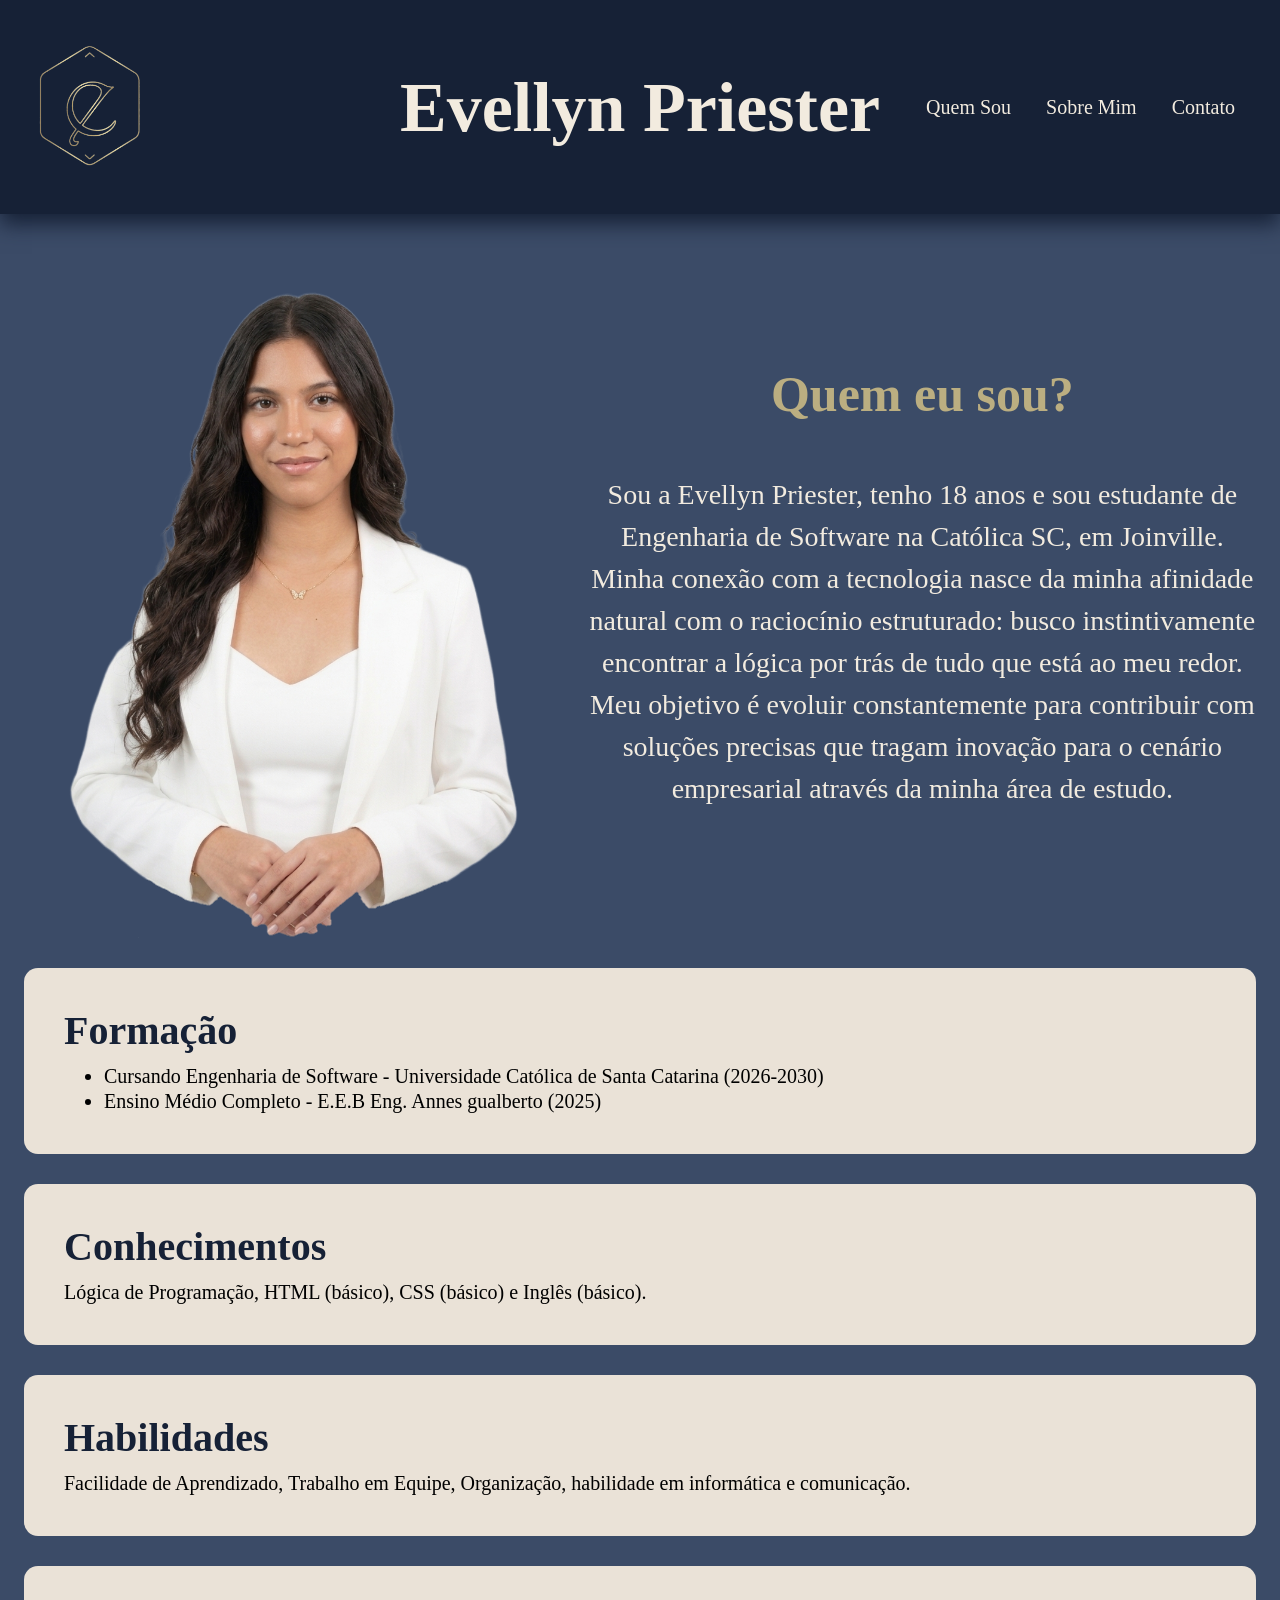
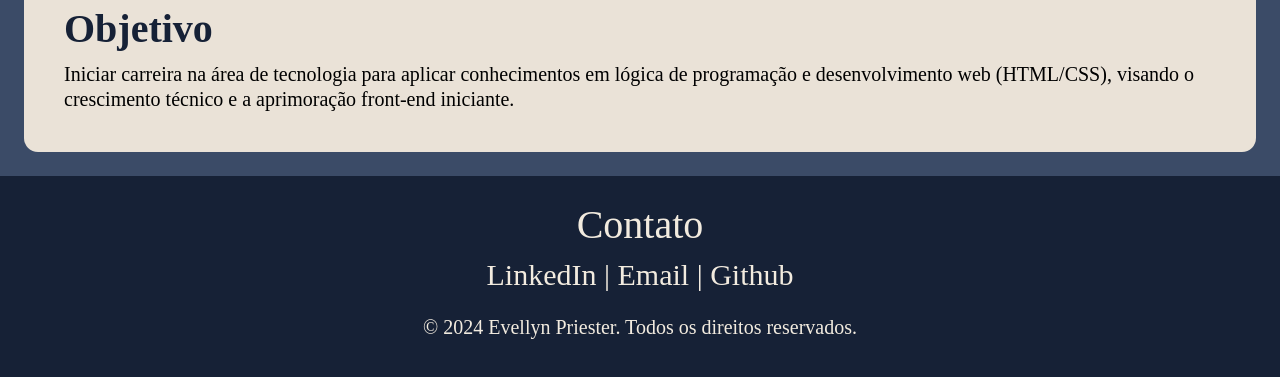
==== index.html @ 5fe98985 "Rename pagina.html to index.html" ====
<!DOCTYPE html>
<html lang="en">

<head>
    <meta charset="UTF-8">
    <meta name="viewport" content="width=device-width, initial-scale=1.0">
    <title>Evellyn Priester</title>
    <link rel="stylesheet" href="stylepage.css">
</head>

<body>

    <!--HEADER-->
    <header>
        <div class="logo_header">
            <img src="logo.png" alt="Logo">
        </div>
        <h1>
            Evellyn Priester
        </h1>
        <nav>
            <ul>
                <li><a href="#quem_sou">Quem Sou</a></li>
                <li><a href="#sobre_mim">Sobre Mim</a></li>
                <li><a href="#contato">Contato</a></li>
            </ul>
        </nav>
    </header>

    <!--Container-->
    <div class="container">

        <!--BODY-->
        <section class="biografia" id="quem_sou">
            <img src="profile.png" alt="Foto de perfil">
            <div class="bio_texto">
                <h2 class="titulo_bio">
                    Quem eu sou?
                </h2>
                <p class="paragrafo_bio">
                    Sou a Evellyn Priester, tenho 18 anos e sou estudante de Engenharia de Software na Católica SC, em
                    Joinville. Minha conexão com a tecnologia nasce da minha afinidade natural com o raciocínio
                    estruturado:
                    busco instintivamente encontrar a lógica por trás de tudo que está ao meu redor. Meu objetivo é
                    evoluir
                    constantemente para contribuir com soluções precisas que tragam inovação para o cenário
                    empresarial através da minha área de estudo.
                </p>
            </div>
        </section>

        <section class="card_1" id="sobre_mim">
            <h2>
                Formação
            </h2>
            <ul>
                <li>Cursando Engenharia de Software - Universidade Católica de Santa Catarina (2026-2030)</li>
                <li>Ensino Médio Completo - E.E.B Eng. Annes gualberto (2025)</li>
            </ul>
        </section>

        <section class="card_2">
            <h2>
                Conhecimentos
            </h2>
            <p>
                Lógica de Programação, HTML (básico), CSS (básico) e Inglês (básico).
            </p>
        </section>

        <section class="card_3">
            <h2>
                Habilidades
            </h2>
            <p>
                Facilidade de Aprendizado, Trabalho em Equipe, Organização, habilidade em informática e comunicação.
            </p>
        </section>

        <section class="card_4">
            <h2>
                Objetivo
            </h2>
            <p>
                Iniciar carreira na área de tecnologia para aplicar conhecimentos em lógica de
                programação e desenvolvimento web (HTML/CSS), visando o crescimento técnico e a aprimoração front-end
                iniciante.
            </p>
        </section>
    </div>
    <!--FOOTER-->
    <footer>
        <div id="contato" class="contato">
            <p>
                Contato
            </p>
        </div>
        <div class="links">
            <p>
                <a href="https://www.linkedin.com/in/evellyn-priester" target="_blank">LinkedIn</a> |
                <a href="mailto:priesterevellyn@gmail.com" target="_blank">Email</a> |
                <a href="https://github.com/evellynpri" target="_blank">Github</a>
            </p>
        </div>
        <div class="direitos">
            <p>© 2024 Evellyn Priester. Todos os direitos reservados.</p>
        </div>
    </footer>
    
</body>

</html>
---- stylepage.css ----
body {
    margin: 0 auto;
    padding: 0;
    background: #3b4b67;
}

header {
    display: flex;
    align-items: center;
    justify-content: space-between;
    padding: 30px;
    text-align: center;
    background-color: #162136;
    box-shadow: 0px 10px 20px #162136;
}

nav ul {
    display: flex;
    gap: 5px;
    list-style: none;
    padding: 0;
    margin: 0;
}

nav ul li {
    margin: 0 15px;
}

nav ul li a {
    color: #f2ebdf;
    text-decoration: none;
    font-size: 20px;
}

.logo_header img {
    height: 150px;
}

header h1 {
    position: absolute;
    left: 50%;
    transform: translateX(-50%);
    margin: 0px;
    color: #f2ebdf;
    font-size: 70px;
    line-height: 1.5;
    font-family: perpetua, serif;
}

.container {
    max-width: 1700px;
    margin: 0 auto;
    padding: 24px;
}

.biografia {
    display: flex;
    align-items: center;
    gap: 20px;
}

.biografia img {
    height: 700px;
}

.titulo_bio {
    margin: 0 0 6px;
    color: #bbae81;
    font-size: 50px;
    line-height: 1.15;
    font-family: perpetua, serif;
    text-align: center;
}

.paragrafo_bio {
    padding-top: 45px;
    margin: 0 auto;
    color: #f2ebdf;
    font-size: 28px;
    max-width: 80ch;
    text-align: center;
    line-height: 1.5;
}

h2 {
    margin: 0 0 6px;
    color: #162136;
    font-size: 40px;
    line-height: 1.15;
    font-family: perpetua, serif;
}

.card_1,
.card_2,
.card_3,
.card_4 {
    background: #eae2d7;
    border-radius: 14px;
    padding: 40px;
    margin-top: 30px;
}

.card_1 p,
.card_1 ul,
.card_2 p,
.card_3 p,
.card_4 p {
    margin: 0;
    color: black;
    font-size: 20px;
    line-height: 1.25;
    margin-top: 10px;
}

footer {
    display: flex;
    align-items: center;
    padding: 35px;
    flex-direction: column;
    text-align: center;
    background-color: #162136;
}

.contato {
    margin: -50px;
    color: #f2ebdf;
    font-size: 40px;
    font-family: perpetua, serif;
}

.links {
    margin: -10px;
    color: #f2ebdf;
    font-size: 30px;
    font-family: perpetua, serif;
}

footer p a {
    color: #f2ebdf;
    text-decoration: none;
    size: 20px;
}

.direitos {
    margin: -20px;
    color: #f2ebdf;
    font-size: 20px;
    line-height: 1.5;
    font-family: perpetua, serif;
}
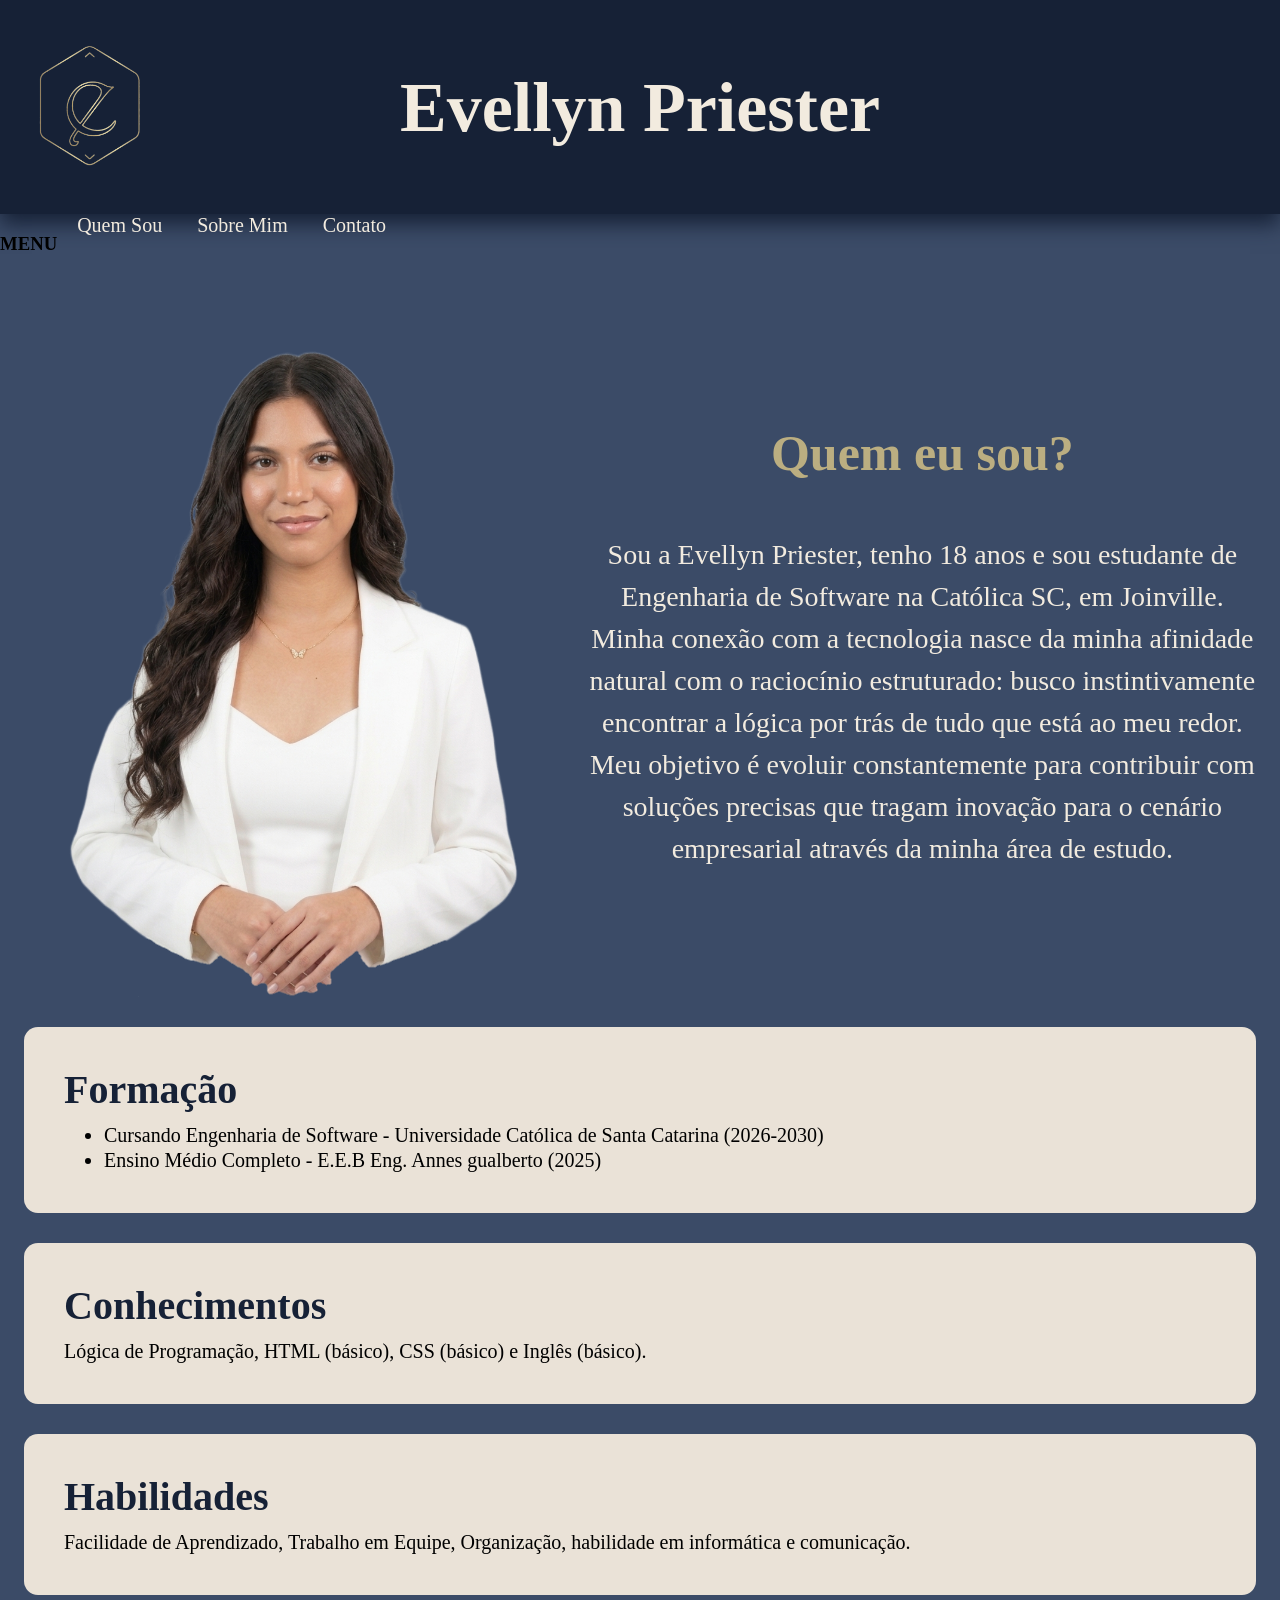
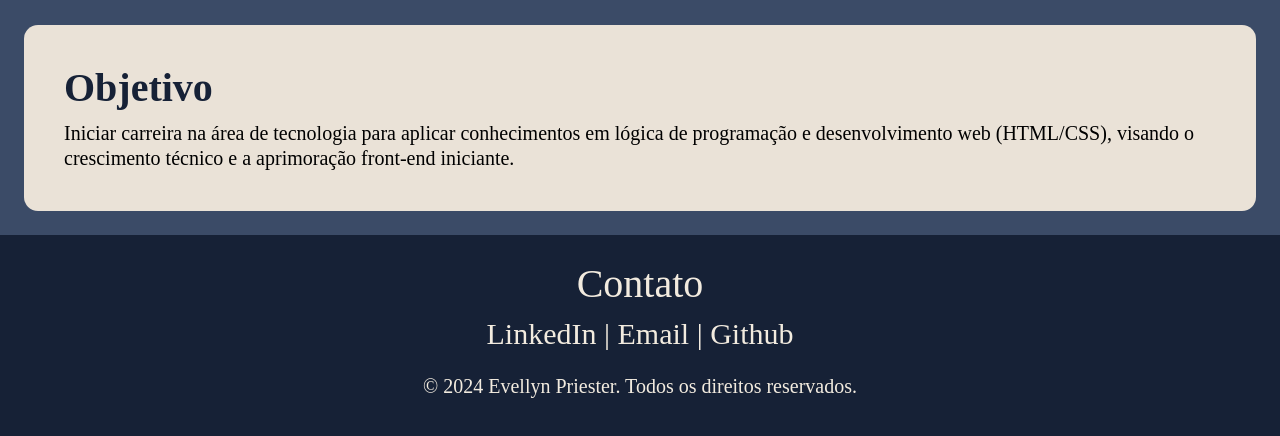
==== commit 15f13ab4: "atualização com css grid" ====
--- a/index.html
+++ b/index.html
@@ -10,103 +10,108 @@
 
 <body>
 
-    <!--HEADER-->
-    <header>
-        <div class="logo_header">
-            <img src="logo.png" alt="Logo">
-        </div>
-        <h1>
-            Evellyn Priester
-        </h1>
+    <div class="layout">
+        <!--HEADER-->
+        <header>
+            <div class="logo_header">
+                <img src="logo.png" alt="Logo">
+            </div>
+            <h1>
+                Evellyn Priester
+            </h1>
+        </header>
+
         <nav>
             <ul>
+                <h3>MENU</h3>
                 <li><a href="#quem_sou">Quem Sou</a></li>
                 <li><a href="#sobre_mim">Sobre Mim</a></li>
                 <li><a href="#contato">Contato</a></li>
             </ul>
         </nav>
-    </header>
 
-    <!--Container-->
-    <div class="container">
+        <!--Container-->
+        <div class="container">
 
-        <!--BODY-->
-        <section class="biografia" id="quem_sou">
-            <img src="profile.png" alt="Foto de perfil">
-            <div class="bio_texto">
-                <h2 class="titulo_bio">
-                    Quem eu sou?
+            <!--BODY-->
+            <section class="biografia" id="quem_sou">
+                <img src="profile.png" alt="Foto de perfil">
+                <div class="bio_texto">
+                    <h2 class="titulo_bio">
+                        Quem eu sou?
+                    </h2>
+                    <p class="paragrafo_bio">
+                        Sou a Evellyn Priester, tenho 18 anos e sou estudante de Engenharia de Software na Católica SC,
+                        em
+                        Joinville. Minha conexão com a tecnologia nasce da minha afinidade natural com o raciocínio
+                        estruturado:
+                        busco instintivamente encontrar a lógica por trás de tudo que está ao meu redor. Meu objetivo é
+                        evoluir
+                        constantemente para contribuir com soluções precisas que tragam inovação para o cenário
+                        empresarial através da minha área de estudo.
+                    </p>
+                </div>
+            </section>
+
+            <section class="card_1" id="sobre_mim">
+                <h2>
+                    Formação
                 </h2>
-                <p class="paragrafo_bio">
-                    Sou a Evellyn Priester, tenho 18 anos e sou estudante de Engenharia de Software na Católica SC, em
-                    Joinville. Minha conexão com a tecnologia nasce da minha afinidade natural com o raciocínio
-                    estruturado:
-                    busco instintivamente encontrar a lógica por trás de tudo que está ao meu redor. Meu objetivo é
-                    evoluir
-                    constantemente para contribuir com soluções precisas que tragam inovação para o cenário
-                    empresarial através da minha área de estudo.
+                <ul>
+                    <li>Cursando Engenharia de Software - Universidade Católica de Santa Catarina (2026-2030)</li>
+                    <li>Ensino Médio Completo - E.E.B Eng. Annes gualberto (2025)</li>
+                </ul>
+            </section>
+
+            <section class="card_2">
+                <h2>
+                    Conhecimentos
+                </h2>
+                <p>
+                    Lógica de Programação, HTML (básico), CSS (básico) e Inglês (básico).
+                </p>
+            </section>
+
+            <section class="card_3">
+                <h2>
+                    Habilidades
+                </h2>
+                <p>
+                    Facilidade de Aprendizado, Trabalho em Equipe, Organização, habilidade em informática e comunicação.
+                </p>
+            </section>
+
+            <section class="card_4">
+                <h2>
+                    Objetivo
+                </h2>
+                <p>
+                    Iniciar carreira na área de tecnologia para aplicar conhecimentos em lógica de
+                    programação e desenvolvimento web (HTML/CSS), visando o crescimento técnico e a aprimoração
+                    front-end
+                    iniciante.
+                </p>
+            </section>
+        </div>
+        <!--FOOTER-->
+        <footer>
+            <div id="contato" class="contato">
+                <p>
+                    Contato
                 </p>
             </div>
-        </section>
-
-        <section class="card_1" id="sobre_mim">
-            <h2>
-                Formação
-            </h2>
-            <ul>
-                <li>Cursando Engenharia de Software - Universidade Católica de Santa Catarina (2026-2030)</li>
-                <li>Ensino Médio Completo - E.E.B Eng. Annes gualberto (2025)</li>
-            </ul>
-        </section>
-
-        <section class="card_2">
-            <h2>
-                Conhecimentos
-            </h2>
-            <p>
-                Lógica de Programação, HTML (básico), CSS (básico) e Inglês (básico).
-            </p>
-        </section>
-
-        <section class="card_3">
-            <h2>
-                Habilidades
-            </h2>
-            <p>
-                Facilidade de Aprendizado, Trabalho em Equipe, Organização, habilidade em informática e comunicação.
-            </p>
-        </section>
-
-        <section class="card_4">
-            <h2>
-                Objetivo
-            </h2>
-            <p>
-                Iniciar carreira na área de tecnologia para aplicar conhecimentos em lógica de
-                programação e desenvolvimento web (HTML/CSS), visando o crescimento técnico e a aprimoração front-end
-                iniciante.
-            </p>
-        </section>
+            <div class="links">
+                <p>
+                    <a href="https://www.linkedin.com/in/evellyn-priester" target="_blank">LinkedIn</a> |
+                    <a href="mailto:priesterevellyn@gmail.com" target="_blank">Email</a> |
+                    <a href="https://github.com/evellynpri" target="_blank">Github</a>
+                </p>
+            </div>
+            <div class="direitos">
+                <p>© 2024 Evellyn Priester. Todos os direitos reservados.</p>
+            </div>
+        </footer>
     </div>
-    <!--FOOTER-->
-    <footer>
-        <div id="contato" class="contato">
-            <p>
-                Contato
-            </p>
-        </div>
-        <div class="links">
-            <p>
-                <a href="https://www.linkedin.com/in/evellyn-priester" target="_blank">LinkedIn</a> |
-                <a href="mailto:priesterevellyn@gmail.com" target="_blank">Email</a> |
-                <a href="https://github.com/evellynpri" target="_blank">Github</a>
-            </p>
-        </div>
-        <div class="direitos">
-            <p>© 2024 Evellyn Priester. Todos os direitos reservados.</p>
-        </div>
-    </footer>
-    
 </body>
 
 </html>
